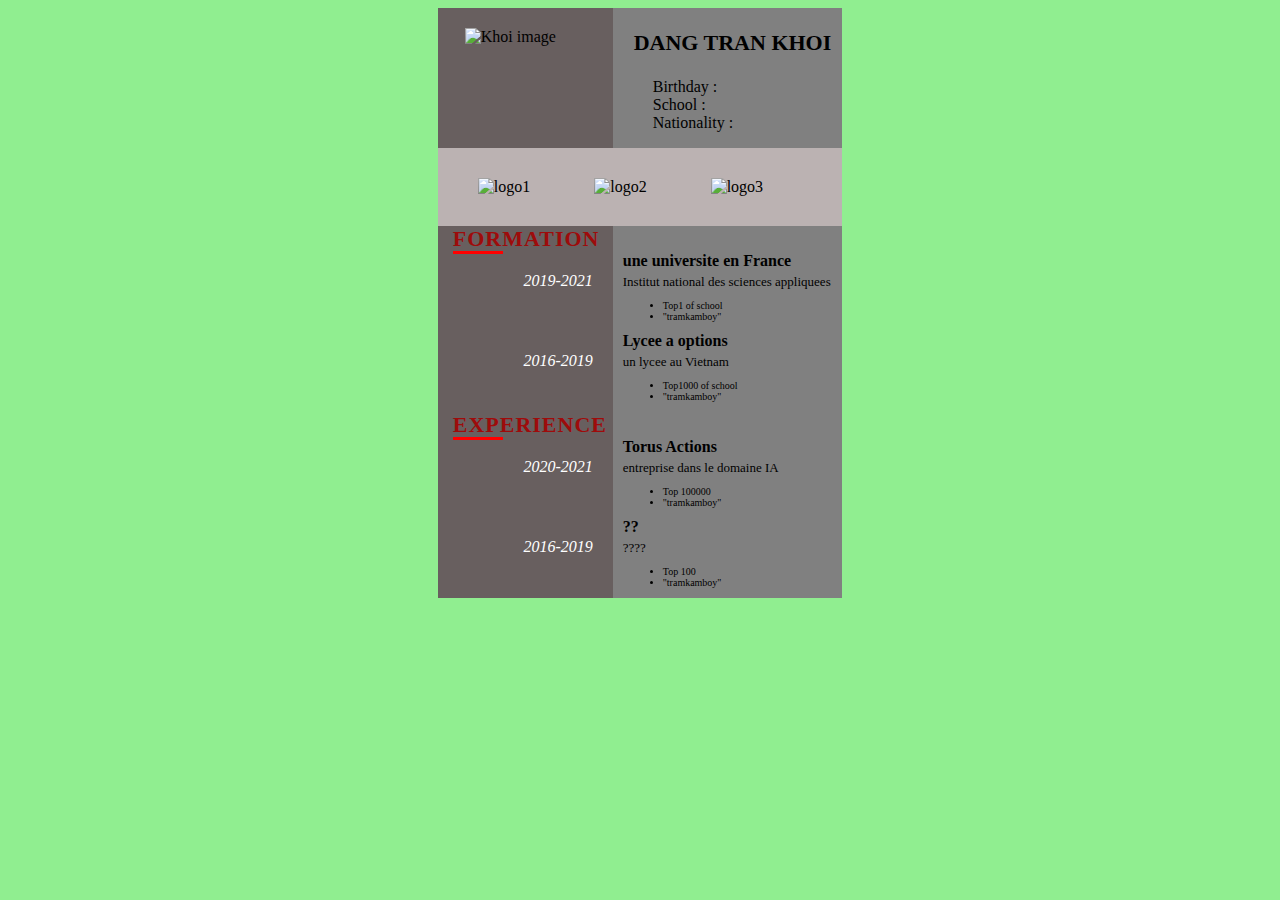
==== index.html @ 650a06a4 "rename file" ====
<!DOCTYPE html>
<html>
<head>
	<meta charset="utf-8">
	<title>CVtest</title>
	<style>
		body{
			background: lightgreen;
		}
		li{
			list-style-type: none;
		}
		.block {
			background-color: white;
			width: 32%;
			margin-left: 34%;
		}
		.header {
  			display: grid;
 			grid-template-columns: 175px auto;
 			background-color: gray;
		}
		#img{
			padding-left: 7px;
			background-color: #685f5f;
		}
		
		#image {
			width:125px;height:125px;margin: 20px;
		}
		.logo_block {
			background-color: #bbb2b2;
		}
		.title {
			font-size: 22px;
			font-weight: 700;
			text-transform: uppercase;
			letter-spacing: 1px;
			color: #9e0b0b;
			position: relative;
			padding-left: 15px;
			background-color:#685f5f; 
		}
		.title:before{
			content: "";
			position: absolute;
			top: 25px;
			width: 50px;
			height: 3px;
			background: red;
		}
		.form_content {
			padding-bottom: 0px;
		}
		.date {
			padding-top: 20px;
			text-align: right;
			padding-right: 20px;
			width: 105px;
			color: white;
			padding-left: 50px;
			background-color:#685f5f; 
		}
		.content {
			width: calc(100%-100px);
			padding-left: 10px;
		}
		.content_school{
			font-weight: 700;
			color:black;
		}
		.content_detail{
			font-weight: 250;
			font-size:13px;
			margin-top: 4px;
		}
		.content_add{
			font-size: 10px;
		}
	</style>
</head>
<body>
	<div class="block header">
		<div id="img">
			<img src="Khoi.png" alt="Khoi image" id="image">
		</div>
		<div id=info>
			<h3 style="text-align: center;font-size: 22px;padding-left: 10px">DANG TRAN KHOI</h3>
			<ul>
				<li>Birthday : </li>
				<li>School :</li>
				<li>Nationality :</li>
			</ul>
		</div>
	</div>
	<div class="block logo_block">
		<img src="logo1.png" alt="logo1" width="18%" style="padding: 30px;padding-left: 40px">
		<img src="logo2.png" alt="logo2"width="18%"style="padding: 30px;">
		<img src="logo3.png" alt="logo3"width="18%"style="padding: 30px;">
	</div>
	<div class="block">
		<div class="formation ">
			<div class="header">
				<div class = title>Formation</div>
			</div>
			<div class=form_content>
				
						<div class="date_block header">
							<div class="date">
								<i>2019-2021</i>
							</div>
							<div class="content">
								<div class="content_school">
									une universite en France
								</div>	
								<div class=content_detail>
									Institut national des sciences appliquees
								</div>
								<div class=content_add>
									<ul>
										<li style="list-style-type:disc;">
											Top1 of school
										</li>
										<li style="list-style-type:disc;">
											"tramkamboy"
										</li>
								</div>
							</div>
						</div>
					
						<div class="date_block header">
							<div class="date">
								<i>2016-2019</i>
							</div>
							<div class="content">
								<div class="content_school">
									Lycee a options 
								</div>	
								<div class=content_detail>
									un lycee au Vietnam
								</div>
								<div class=content_add>
									<ul>
										<li style="list-style-type:disc;">
											Top1000 of school
										</li>
										<li style="list-style-type:disc;">
											"tramkamboy"
										</li>
								</div>
							</div>
						</div>
					
				
			</div>
		</div>
		<div class="exp">
			<div class="header">
				<div class = title>Experience</div>
			</div>
			<div class=form_content>
				
						<div class="date_block header">
							<div class="date">
								<i>2020-2021</i>
							</div>
							<div class="content">
								<div class="content_school">
									Torus Actions
								</div>	
								<div class=content_detail>
									entreprise dans le domaine IA
								</div>
								<div class=content_add>
									<ul>
										<li style="list-style-type:disc;">
											Top 100000
										</li>
										<li style="list-style-type:disc;">
											"tramkamboy"
										</li>
								</div>
							</div>
						</div>
					
						<div class="date_block header">
							<div class="date">
								<i>2016-2019</i>
							</div>
							<div class="content">
								<div class="content_school">
									??
								</div>	
								<div class=content_detail>
									????
								</div>
								<div class=content_add>
									<ul>
										<li style="list-style-type:disc;">
											Top 100
										</li>
										<li style="list-style-type:disc;">
											"tramkamboy"
										</li>
								</div>
							</div>
						</div>
					
			</div>
		</div>		
	</div>
</body>
</html>
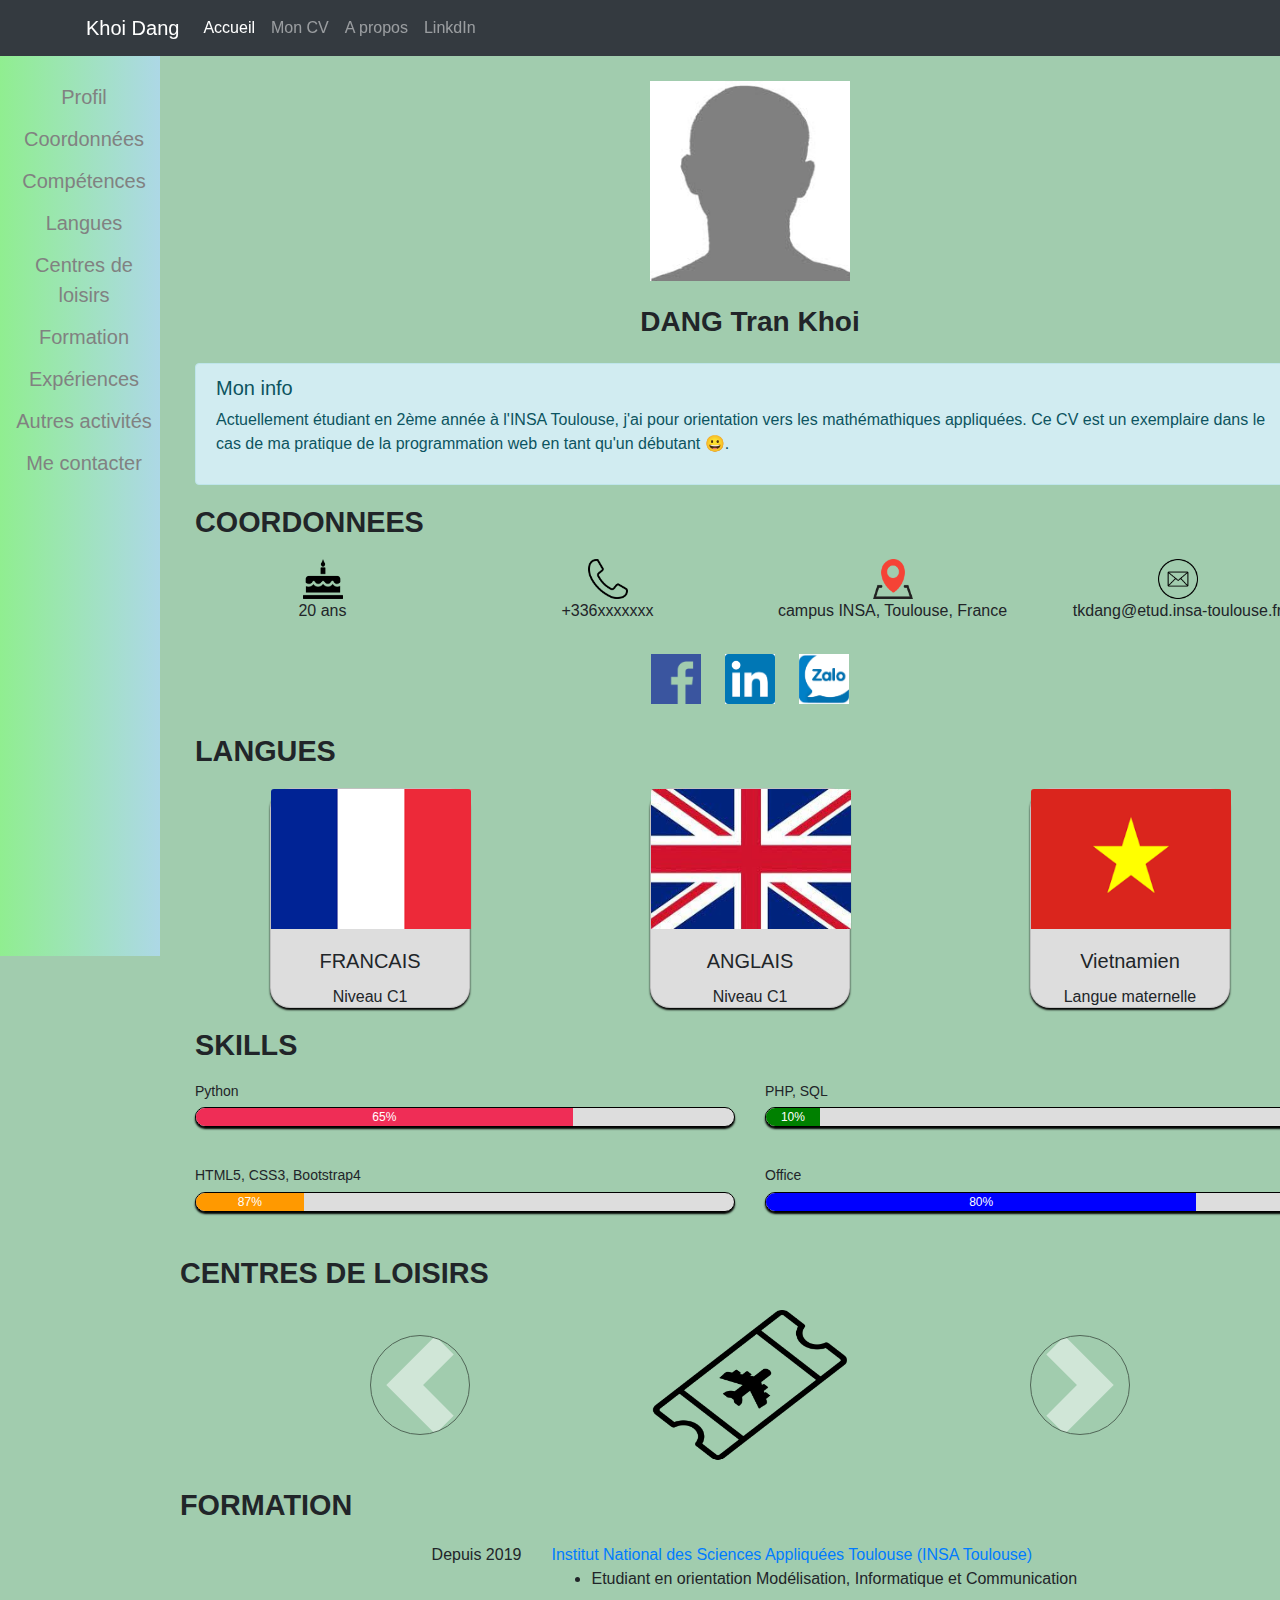
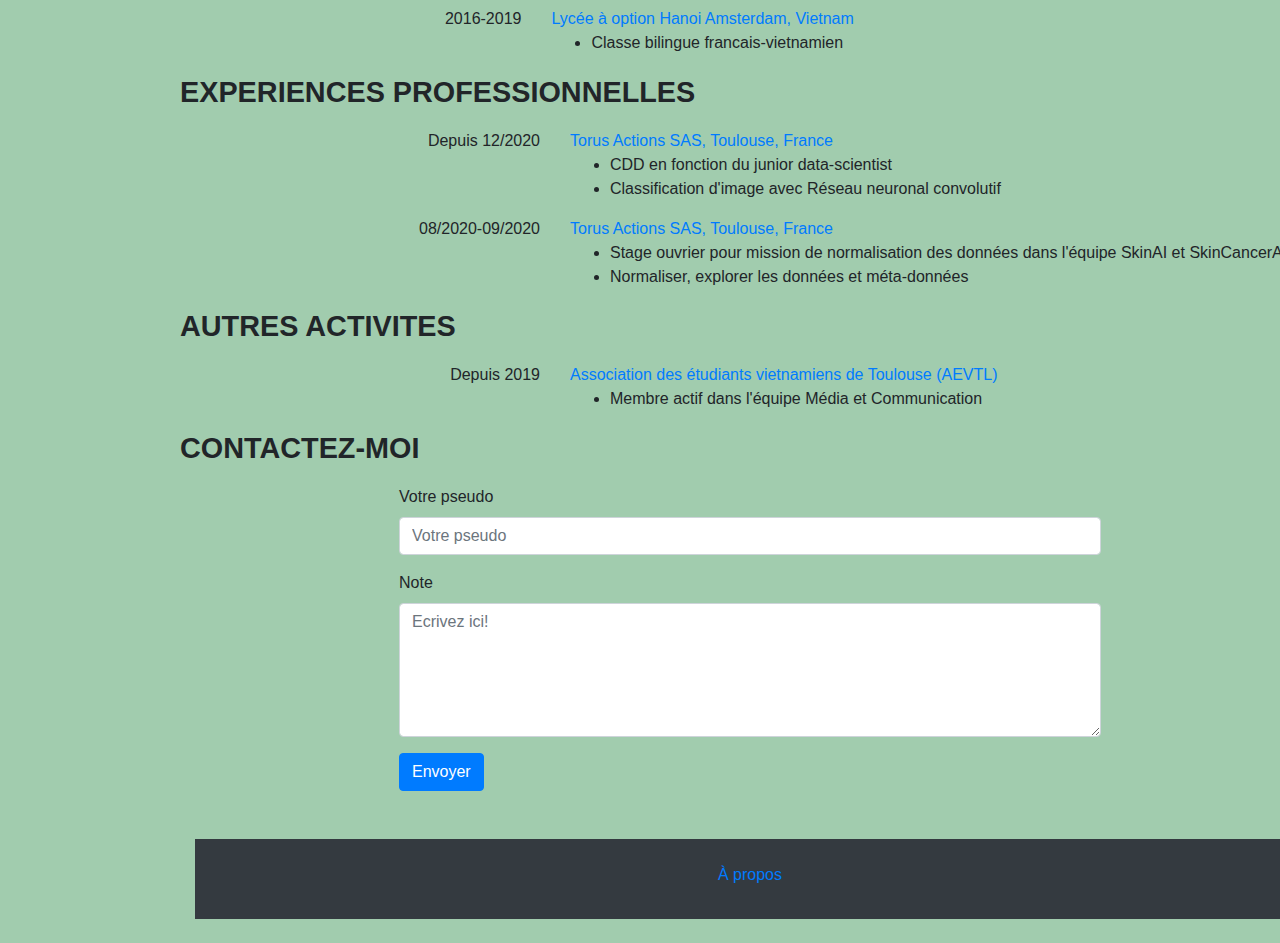
==== commit a045e74a: "first commit" ====
--- a/index.html
+++ b/index.html
@@ -1,213 +1,315 @@
 <!DOCTYPE html>
-<html>
+
+<html lang="en">
+
 <head>
+	<!-- Required meta tags -->
 	<meta charset="utf-8">
-	<title>CVtest</title>
-	<style>
-		body{
-			background: lightgreen;
-		}
-		li{
-			list-style-type: none;
-		}
-		.block {
-			background-color: white;
-			width: 32%;
-			margin-left: 34%;
-		}
-		.header {
-  			display: grid;
- 			grid-template-columns: 175px auto;
- 			background-color: gray;
-		}
-		#img{
-			padding-left: 7px;
-			background-color: #685f5f;
-		}
-		
-		#image {
-			width:125px;height:125px;margin: 20px;
-		}
-		.logo_block {
-			background-color: #bbb2b2;
-		}
-		.title {
-			font-size: 22px;
-			font-weight: 700;
-			text-transform: uppercase;
-			letter-spacing: 1px;
-			color: #9e0b0b;
-			position: relative;
-			padding-left: 15px;
-			background-color:#685f5f; 
-		}
-		.title:before{
-			content: "";
-			position: absolute;
-			top: 25px;
-			width: 50px;
-			height: 3px;
-			background: red;
-		}
-		.form_content {
-			padding-bottom: 0px;
-		}
-		.date {
-			padding-top: 20px;
-			text-align: right;
-			padding-right: 20px;
-			width: 105px;
-			color: white;
-			padding-left: 50px;
-			background-color:#685f5f; 
-		}
-		.content {
-			width: calc(100%-100px);
-			padding-left: 10px;
-		}
-		.content_school{
-			font-weight: 700;
-			color:black;
-		}
-		.content_detail{
-			font-weight: 250;
-			font-size:13px;
-			margin-top: 4px;
-		}
-		.content_add{
-			font-size: 10px;
-		}
-	</style>
+	<meta name="viewport" content="width=device-width, initial-scale=1, shrink-to-fit=no">
+
+	<link
+	rel="stylesheet"
+	href="https://stackpath.bootstrapcdn.com/bootstrap/4.4.1/css/bootstrap.min.css"
+	integrity="sha384-Vkoo8x4CGsO3+Hhxv8T/Q5PaXtkKtu6ug5TOeNV6gBiFeWPGFN9MuhOf23Q9Ifjh"
+	crossorigin="anonymous"
+	>
+	<link rel="stylesheet" type="text/css" href="css/web.css">
+	<title>Accueil - TKDang</title>
 </head>
 <body>
-	<div class="block header">
-		<div id="img">
-			<img src="Khoi.png" alt="Khoi image" id="image">
-		</div>
-		<div id=info>
-			<h3 style="text-align: center;font-size: 22px;padding-left: 10px">DANG TRAN KHOI</h3>
-			<ul>
-				<li>Birthday : </li>
-				<li>School :</li>
-				<li>Nationality :</li>
-			</ul>
+	<div class="bg-dark sticky-top">
+		<div class="container  ">
+			<div class="row sticky-top">
+				<nav class="col navbar navbar-expand-lg navbar-dark ">
+					<a class="navbar-brand" href="index.html">
+						Khoi Dang
+					</a>
+					<button class="navbar-toggler" type="button" data-toggle="collapse" data-target="#navbarContent" aria-controls="navbarSupportedContent" aria-expanded="false" aria-label="Toggle navigation">
+						<span class="navbar-toggler-icon"></span>
+					</button>
+					<div id="navbarContent" class="collapse navbar-collapse">
+						<ul class="navbar-nav">
+							<li class="nav-item active">
+								<a class="nav-link" href="index.html">Accueil</a>
+							</li>
+							<li class="nav-item ">
+								<a class="nav-link" href="mycv.html">Mon CV</a>
+							</li>
+							<li class="nav-item ">
+								<a class="nav-link" href="about.html">A propos</a>
+							</li>
+							<li class="nav-item ">
+								<a class="nav-link" href="https://www.linkedin.com/in/tran-khoi-dang-6482311ba/">LinkdIn</a>
+							</li>
+						</ul>
+					</div>
+				</nav>
+			</div>
 		</div>
 	</div>
-	<div class="block logo_block">
-		<img src="logo1.png" alt="logo1" width="18%" style="padding: 30px;padding-left: 40px">
-		<img src="logo2.png" alt="logo2"width="18%"style="padding: 30px;">
-		<img src="logo3.png" alt="logo3"width="18%"style="padding: 30px;">
+	<div class="sidenav ">
+		<a href="#profil">Profil</a>
+		<a href="#coordonees">Coordonnées</a>
+		<a href="#skills">Compétences</a>
+		<a href="#langue">Langues</a>
+		<a href="#hobbies">Centres de loisirs</a>
+		<a href="#formation">Formation</a>
+		<a href="#experience">Expériences</a>
+		<a href="#activity">Autres activités</a>
+		<a href="#feedback">Me contacter</a>
 	</div>
-	<div class="block">
-		<div class="formation ">
-			<div class="header">
-				<div class = title>Formation</div>
-			</div>
-			<div class=form_content>
-				
-						<div class="date_block header">
-							<div class="date">
-								<i>2019-2021</i>
+	<div class="main container">
+		<div class = row id= profil>
+			<div class = "profile" id = "profil"><!--image and name-->
+				<img src="images/image.jpg" alt="My Image">
+			</div> 
+		</div>
+		
+		<div class="col-12 text-center name">
+			DANG Tran Khoi 
+		</div>
+		<div class="alert alert-info" role="alert">
+			<h5 class="alert-heading">Mon info</h5>
+			<p> Actuellement étudiant en 2ème année à l'INSA Toulouse, j'ai pour orientation vers les mathémathiques appliquées. Ce CV est un exemplaire dans le cas de ma pratique de la programmation web en tant qu'un débutant &#128512. 
+			</p>
+		</div>
+
+		<div class =row id = "coordonees"><!-- personal informations-->
+			<div class = "title col-12">
+			COORDONNEES </div>
+			<div class = "col-12 col-lg-3 contact ">
+				<img src="images/birthday.png" alt="Naissance">
+				<p>20 ans</p>
+			</div>
+			<div class = "col-12 col-lg-3 contact ">
+				<img src="images/phone-line.png" alt="Telephone" >
+				<p>+336xxxxxxx</p>
+			</div>
+			<div class = "col-12 col-lg-3 contact ">
+				<img src="images/location.png" alt="address" >
+				<p>campus INSA, Toulouse, France</p>
+			</div>
+			<div class = "col-12 col-lg-3 contact ">
+				<img src="images/email-round-line.png" alt="mail" >
+				<p>tkdang@etud.insa-toulouse.fr</p>
+			</div>
+			<div class ="social center">
+				<img src="images/facebook.png" alt="Facebook" style="margin:10px;">
+				<a href="https://www.linkedin.com/in/tran-khoi-dang-6482311ba/"> <img src="images/linkdin.png"alt="Linkdin" style="margin:10px;"></a>
+				<img src="images/zalo.png" alt="Zalo" style="margin:10px;">
+			</div>
+
+		</div>
+		<div class="row my-3" id ="langue">
+			<div class = "title col-12">LANGUES</div>
+			<div class="col-12 col-lg-4">
+				<div class="card mb-4 mb-lg-0 language">
+					<img src="images/francais.png" alt="francais"  class="card-img-top">
+					<div class="card-body">
+						<h5 class="card-title">FRANCAIS</h5>
+						<p class="card-text">Niveau C1</p>				
+					</div>
+				</div>
+			</div>
+			<div class="col-12 col-lg-4">
+				<div class="card mb-4 mb-lg-0 language">
+					<img src="images/anglais.jpg" alt="anglais"  class="card-img-top">
+					<div class="card-body">
+						<h5 class="card-title">ANGLAIS</h5>
+						<p class="card-text">Niveau C1</p>
+					</div>
+				</div>
+			</div>
+			<div class="col-12 col-lg-4">
+				<div class="card mb-4 mb-lg-0 language">
+					<img src="images/vietnamien.png" alt="vietnamien" class="card-img-top">
+					<div class="card-body">
+						<h5 class="card-title">Vietnamien</h5>
+						<p class="card-text">Langue maternelle</p>
+					</div>
+				</div>
+			</div>
+		</div>
+
+		<div class="row" id = skills>
+			<div class = "title col-12"> SKILLS </div>
+			<div class="col-md-6">
+				<h3 class="progress-title">Python</h3>
+				<div class="progress">
+					<div class="progress-bar" style="width:70%; background:#ef2d56;">
+						<div class="progress-value">65%</div>
+					</div>
+				</div>
+
+				<h3 class="progress-title">HTML5, CSS3, Bootstrap4</h3>
+				<div class="progress">
+					<div class="progress-bar" style="width:20%; background:#ff9900;">
+						<div class="progress-value">87%</div>
+					</div>
+				</div>
+			</div>
+			<div class="col-md-6">
+				<h3 class="progress-title">PHP, SQL</h3>
+				<div class="progress">
+					<div class="progress-bar" style="width:10%; background:green;">
+						<div class="progress-value">10%</div>
+					</div>
+				</div>
+
+				<h3 class="progress-title">Office</h3>
+				<div class="progress">
+					<div class="progress-bar" style="width:80%; background:blue;">
+						<div class="progress-value">80%</div>
+					</div>
+				</div>
+			</div>
+		</div>
+		<div class="row  mb-4" id = hobbies>
+			<div class = title>CENTRES DE LOISIRS</div>
+			<div class="col-12">
+				<div id="carouselControls" class="carousel slide" data-ride="carousel" >
+					<div class="carousel-inner">
+						<div class="carousel-item active ">
+							<img src="images/flight-ticket.png" alt="Voyage" class="d-block w-25" >
+						</div>
+						<div class="carousel-item ">
+							<img src="images/guitar (2).png" alt="Guitare"class="d-block w-25" >
+						</div>
+						<div class="carousel-item ">
+							<img src="images/gaming-gamepad.png" alt="jeux videos" class="d-block w-25">
+						</div>
+						<div class="carousel-item ">
+							<img src="images/read-book.png" alt="comics" class="d-block w-25">
+						</div>
+						<div class="carousel-item ">
+							<img src="images/shuttlecock-badminton.png" alt="badminton" class="d-block w-25">
+						</div>
+						<div class="carousel-item ">
+							<img src="images/dinner.png" alt="gastronomie" class="d-block w-25">
+						</div>
+
+						<a class="carousel-control-prev" href="#carouselControls" role="button" data-slide="prev">
+							<span class="carousel-control-prev-icon" aria-hidden="true"></span>
+							<span class="sr-only">Précédent</span>
+						</a>
+						<a class="carousel-control-next" href="#carouselControls" role="button" data-slide="next">
+							<span class="carousel-control-next-icon" aria-hidden="true"></span>
+							<span class="sr-only">Suivant</span>
+						</a>
+					</div>
+				</div>
+			</div>
+		</div>
+		<div class = row>
+			<div >
+				<div class = title id = formation>
+				FORMATION </div>
+				<div class =row>
+					<div class = "col-4 text-right">Depuis 2019</div>
+					<div class = col-8>
+						<a href ="https://www.insa-toulouse.fr/en/index.html" target="_blank" > Institut National des Sciences Appliquées Toulouse (INSA Toulouse) </a>
+						<ul><li>Etudiant en orientation Modélisation, Informatique et Communication</li></ul>
+					</div>
+					<div class = "col-4 text-right">
+						2016-2019
+					</div>
+					<div class = col-8>
+						<a href ="http://hn-ams.edu.vn/" target="_blank" >Lycée à option Hanoi Amsterdam, Vietnam</a>
+						<ul><li>Classe bilingue francais-vietnamien</li></ul>
+					</div>
+
+				</div>
+			</div>
+			<div id = experience>
+				<div class = title>
+				EXPERIENCES PROFESSIONNELLES </div>
+				<div class =row>
+					<div class = "col-4 text-right">Depuis 12/2020</div>
+					<div class = col-8>
+						<a href ="https://torus-actions.fr/" target="_blank" title="Une entreprise d'intelligence artificielle, visite leur site web ici">Torus Actions SAS, Toulouse, France</a>
+						<ul>
+							<li>
+								CDD en fonction du junior data-scientist
+							</li>
+							<li>
+								Classification d'image avec Réseau neuronal convolutif
+							</li>
+						</ul>
+					</div>
+					<div class = "col-4 text-right">
+						08/2020-09/2020
+					</div>
+					<div class = col-8>
+						<a href ="https://torus-actions.fr/" target="_blank" title="Une entreprise d'intelligence artificielle, visite its website here">Torus Actions SAS, Toulouse, France</a>
+						<ul>
+							<li>
+								Stage ouvrier pour mission de normalisation des données dans l'équipe SkinAI et SkinCancerAI
+							</li>
+							<li>
+								Normaliser, explorer les données et méta-données
+							</li>
+						</ul>
+					</div>
+				</div>
+
+				<div id = activity>
+					<div class = title>
+					AUTRES ACTIVITES </div>
+					<div class =row>
+						<div class = "col-4 text-right ">Depuis 2019</div>
+						<div class = col-8>
+							<a href ="#" target="_blank" >Association des étudiants vietnamiens de Toulouse (AEVTL)</a>
+							<ul><li>Membre actif dans l'équipe Média et Communication</li></ul>
+						</div>
+					</div>
+				</div>
+				<div class="row" id= feedback>
+					<div class="col-12 title">
+						Contactez-moi
+					</div>
+					<div class = "col-12" style ="padding-right: 20%; padding-left: 20%;">
+						<form>
+							<div class="form-group">
+								<label for="text">Votre pseudo</label>
+								<input type="text" class="form-control" placeholder ="Votre pseudo" id="pseudo">
 							</div>
-							<div class="content">
-								<div class="content_school">
-									une universite en France
-								</div>	
-								<div class=content_detail>
-									Institut national des sciences appliquees
-								</div>
-								<div class=content_add>
-									<ul>
-										<li style="list-style-type:disc;">
-											Top1 of school
-										</li>
-										<li style="list-style-type:disc;">
-											"tramkamboy"
-										</li>
-								</div>
+							<div class="form-group">
+								<label for="note">Note</label>
+								<textarea id="note" rows="5" class="form-control" placeholder="Ecrivez ici!" required></textarea>
 							</div>
-						</div>
-					
-						<div class="date_block header">
-							<div class="date">
-								<i>2016-2019</i>
-							</div>
-							<div class="content">
-								<div class="content_school">
-									Lycee a options 
-								</div>	
-								<div class=content_detail>
-									un lycee au Vietnam
-								</div>
-								<div class=content_add>
-									<ul>
-										<li style="list-style-type:disc;">
-											Top1000 of school
-										</li>
-										<li style="list-style-type:disc;">
-											"tramkamboy"
-										</li>
-								</div>
-							</div>
-						</div>
-					
-				
-			</div>
-		</div>
-		<div class="exp">
-			<div class="header">
-				<div class = title>Experience</div>
-			</div>
-			<div class=form_content>
-				
-						<div class="date_block header">
-							<div class="date">
-								<i>2020-2021</i>
-							</div>
-							<div class="content">
-								<div class="content_school">
-									Torus Actions
-								</div>	
-								<div class=content_detail>
-									entreprise dans le domaine IA
-								</div>
-								<div class=content_add>
-									<ul>
-										<li style="list-style-type:disc;">
-											Top 100000
-										</li>
-										<li style="list-style-type:disc;">
-											"tramkamboy"
-										</li>
-								</div>
-							</div>
-						</div>
-					
-						<div class="date_block header">
-							<div class="date">
-								<i>2016-2019</i>
-							</div>
-							<div class="content">
-								<div class="content_school">
-									??
-								</div>	
-								<div class=content_detail>
-									????
-								</div>
-								<div class=content_add>
-									<ul>
-										<li style="list-style-type:disc;">
-											Top 100
-										</li>
-										<li style="list-style-type:disc;">
-											"tramkamboy"
-										</li>
-								</div>
-							</div>
-						</div>
-					
-			</div>
-		</div>		
-	</div>
-</body>
-</html>
+							<button type="submit" class="btn btn-primary">Envoyer</button>
+						</form>
+					</div>
+				</div>
+			</div>
+		</div>
+
+		<div class="bg-dark mt-5">
+			<div class="container-fluid">
+				<div class="row pt-4 pb-3">
+					<div class="col ">
+						<ul class="list-inline text-center">
+							<li class="list-inline-item"><a href="#">À propos</a></li>
+
+						</ul>
+					</div>
+				</div>
+			</div>
+		</div>
+
+
+
+		    <!-- Optional JavaScript -->
+
+		    <!-- jQuery first, then Popper.js, then Bootstrap JS -->
+
+		    <script src="https://code.jquery.com/jquery-3.4.1.slim.min.js" integrity="sha384-J6qa4849blE2+poT4WnyKhv5vZF5SrPo0iEjwBvKU7imGFAV0wwj1yYfoRSJoZ+n" crossorigin="anonymous"></script>
+
+		    <script src="https://cdn.jsdelivr.net/npm/popper.js@1.16.0/dist/umd/popper.min.js" integrity="sha384-Q6E9RHvbIyZFJoft+2mJbHaEWldlvI9IOYy5n3zV9zzTtmI3UksdQRVvoxMfooAo" crossorigin="anonymous"></script>
+
+		    <script src="https://stackpath.bootstrapcdn.com/bootstrap/4.4.1/js/bootstrap.min.js" integrity="sha384-wfSDF2E50Y2D1uUdj0O3uMBJnjuUD4Ih7YwaYd1iqfktj0Uod8GCExl3Og8ifwB6" crossorigin="anonymous"></script>
+
+	</body>
+
+	</html>
+
--- a/css/web.css
+++ b/css/web.css
@@ -0,0 +1,152 @@
+
+body {
+	background: rgb(161, 204, 174);
+}
+.sidenav {
+	height: 100%;
+	width: 160px;
+	position: fixed;
+	z-index: 1;
+	top: 56px;
+	left:0px;
+	background :linear-gradient(to right, lightgreen, lightblue);
+	overflow-x: hidden;
+	padding-top: 20px;
+}
+
+.sidenav a {
+	padding: 6px 8px 6px 16px;
+	text-decoration: none;
+	font-size: 20px;
+	color: #818181;
+	display: block;
+	text-align: center;
+}
+
+.sidenav a:hover {
+	color: violet;
+}
+.sidenav-right {
+	height: 100%;
+	width: 160px;
+	position: fixed;
+	z-index: 1;
+	top: 56px;
+	right:0px;
+	background :linear-gradient(to left, lightgreen, lightblue);
+	overflow-x: hidden;
+	padding-top: 20px;
+}
+.main {
+	margin-left: 180px;
+}
+@media screen and (max-width: 960px) {
+	.sidenav, .sidenav-right {
+		display: none !important;
+	}
+	.main{
+		margin-left: auto;
+		margin-right: auto;
+	}
+}
+
+.profile {
+	text-align: center;
+	padding-bottom: 20px;
+	padding-top: 25px;
+	margin-right: auto;
+	margin-left: auto;
+}
+.profile img {
+	width:200px;
+	height: 200px;
+}
+.name {
+	font-size: 	28px;
+	font-weight: 700;
+	margin-bottom: 	20px;
+}
+.title {
+	font-size: 180%;
+	font-weight: 700;
+	text-align: left;
+	text-transform: uppercase;
+	margin-bottom: 15px;
+}
+/*contacts section */
+.contact {
+	text-align: center;
+}
+.contact img {
+	width: 40px;
+	height: 40px;
+	display: block;
+	margin-right: auto;
+	margin-left: auto;
+}
+.social {
+	text-align: center;
+	padding-top: 5px;
+	margin: auto;
+}
+.social img {
+	width : 50px;
+	height:50px;
+}
+
+/*skills section */
+
+.progress-title{
+	font-size: 14px;
+}
+.progress{
+	height: 20px;
+	background: #ddd;
+	border-radius: 20px;
+	border: 1px solid black;
+	box-shadow: 0 2px 2px black;
+	margin-bottom: 40px;
+}
+
+/*language section */
+.language {
+	margin-top: 12px; 
+	text-align: center;
+}
+.card {
+	width: 200px;
+	height: 220px;
+	margin: auto;
+	background-color: #ddd;
+	border-radius: 	20px;
+	box-shadow: 0 2px 2px black;
+}
+.card-img-top {
+	width: 200px;
+	height: 140px;
+	display: block;
+
+}
+
+/*hobby section */
+
+.carousel-inner {
+	margin:auto;
+	width: 70%;
+}
+.carousel-inner img {
+	display: block;
+	margin: auto;
+	width: 100px;
+	height: 150px;
+}
+.carousel-control-prev-icon,
+.carousel-control-next-icon {
+  height: 100px;
+  width: 100px;
+  outline: black;
+  background-size: 100%, 100%;
+  border-radius: 50%;
+  border: 1px solid black;
+}
+
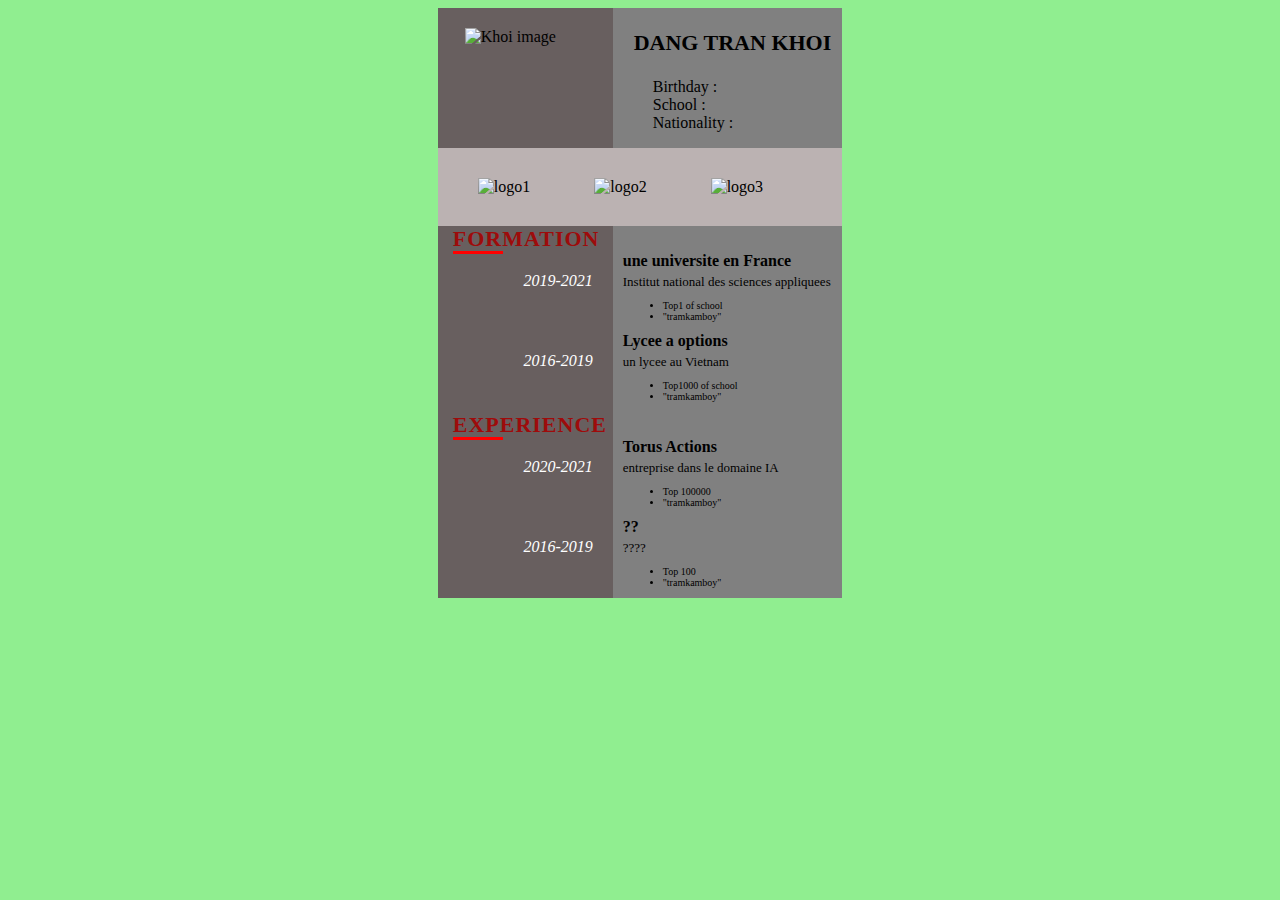
==== commit a402c9f1: "first commit" ====
--- a/index.html
+++ b/index.html
@@ -1,315 +1,213 @@
 <!DOCTYPE html>
-
-<html lang="en">
-
+<html>
 <head>
-	<!-- Required meta tags -->
 	<meta charset="utf-8">
-	<meta name="viewport" content="width=device-width, initial-scale=1, shrink-to-fit=no">
-
-	<link
-	rel="stylesheet"
-	href="https://stackpath.bootstrapcdn.com/bootstrap/4.4.1/css/bootstrap.min.css"
-	integrity="sha384-Vkoo8x4CGsO3+Hhxv8T/Q5PaXtkKtu6ug5TOeNV6gBiFeWPGFN9MuhOf23Q9Ifjh"
-	crossorigin="anonymous"
-	>
-	<link rel="stylesheet" type="text/css" href="css/web.css">
-	<title>Accueil - TKDang</title>
+	<title>CVtest</title>
+	<style>
+		body{
+			background: lightgreen;
+		}
+		li{
+			list-style-type: none;
+		}
+		.block {
+			background-color: white;
+			width: 32%;
+			margin-left: 34%;
+		}
+		.header {
+  			display: grid;
+ 			grid-template-columns: 175px auto;
+ 			background-color: gray;
+		}
+		#img{
+			padding-left: 7px;
+			background-color: #685f5f;
+		}
+		
+		#image {
+			width:125px;height:125px;margin: 20px;
+		}
+		.logo_block {
+			background-color: #bbb2b2;
+		}
+		.title {
+			font-size: 22px;
+			font-weight: 700;
+			text-transform: uppercase;
+			letter-spacing: 1px;
+			color: #9e0b0b;
+			position: relative;
+			padding-left: 15px;
+			background-color:#685f5f; 
+		}
+		.title:before{
+			content: "";
+			position: absolute;
+			top: 25px;
+			width: 50px;
+			height: 3px;
+			background: red;
+		}
+		.form_content {
+			padding-bottom: 0px;
+		}
+		.date {
+			padding-top: 20px;
+			text-align: right;
+			padding-right: 20px;
+			width: 105px;
+			color: white;
+			padding-left: 50px;
+			background-color:#685f5f; 
+		}
+		.content {
+			width: calc(100%-100px);
+			padding-left: 10px;
+		}
+		.content_school{
+			font-weight: 700;
+			color:black;
+		}
+		.content_detail{
+			font-weight: 250;
+			font-size:13px;
+			margin-top: 4px;
+		}
+		.content_add{
+			font-size: 10px;
+		}
+	</style>
 </head>
 <body>
-	<div class="bg-dark sticky-top">
-		<div class="container  ">
-			<div class="row sticky-top">
-				<nav class="col navbar navbar-expand-lg navbar-dark ">
-					<a class="navbar-brand" href="index.html">
-						Khoi Dang
-					</a>
-					<button class="navbar-toggler" type="button" data-toggle="collapse" data-target="#navbarContent" aria-controls="navbarSupportedContent" aria-expanded="false" aria-label="Toggle navigation">
-						<span class="navbar-toggler-icon"></span>
-					</button>
-					<div id="navbarContent" class="collapse navbar-collapse">
-						<ul class="navbar-nav">
-							<li class="nav-item active">
-								<a class="nav-link" href="index.html">Accueil</a>
-							</li>
-							<li class="nav-item ">
-								<a class="nav-link" href="mycv.html">Mon CV</a>
-							</li>
-							<li class="nav-item ">
-								<a class="nav-link" href="about.html">A propos</a>
-							</li>
-							<li class="nav-item ">
-								<a class="nav-link" href="https://www.linkedin.com/in/tran-khoi-dang-6482311ba/">LinkdIn</a>
-							</li>
-						</ul>
-					</div>
-				</nav>
-			</div>
+	<div class="block header">
+		<div id="img">
+			<img src="Khoi.png" alt="Khoi image" id="image">
+		</div>
+		<div id=info>
+			<h3 style="text-align: center;font-size: 22px;padding-left: 10px">DANG TRAN KHOI</h3>
+			<ul>
+				<li>Birthday : </li>
+				<li>School :</li>
+				<li>Nationality :</li>
+			</ul>
 		</div>
 	</div>
-	<div class="sidenav ">
-		<a href="#profil">Profil</a>
-		<a href="#coordonees">Coordonnées</a>
-		<a href="#skills">Compétences</a>
-		<a href="#langue">Langues</a>
-		<a href="#hobbies">Centres de loisirs</a>
-		<a href="#formation">Formation</a>
-		<a href="#experience">Expériences</a>
-		<a href="#activity">Autres activités</a>
-		<a href="#feedback">Me contacter</a>
+	<div class="block logo_block">
+		<img src="logo1.png" alt="logo1" width="18%" style="padding: 30px;padding-left: 40px">
+		<img src="logo2.png" alt="logo2"width="18%"style="padding: 30px;">
+		<img src="logo3.png" alt="logo3"width="18%"style="padding: 30px;">
 	</div>
-	<div class="main container">
-		<div class = row id= profil>
-			<div class = "profile" id = "profil"><!--image and name-->
-				<img src="images/image.jpg" alt="My Image">
-			</div> 
+	<div class="block">
+		<div class="formation ">
+			<div class="header">
+				<div class = title>Formation</div>
+			</div>
+			<div class=form_content>
+				
+						<div class="date_block header">
+							<div class="date">
+								<i>2019-2021</i>
+							</div>
+							<div class="content">
+								<div class="content_school">
+									une universite en France
+								</div>	
+								<div class=content_detail>
+									Institut national des sciences appliquees
+								</div>
+								<div class=content_add>
+									<ul>
+										<li style="list-style-type:disc;">
+											Top1 of school
+										</li>
+										<li style="list-style-type:disc;">
+											"tramkamboy"
+										</li>
+								</div>
+							</div>
+						</div>
+					
+						<div class="date_block header">
+							<div class="date">
+								<i>2016-2019</i>
+							</div>
+							<div class="content">
+								<div class="content_school">
+									Lycee a options 
+								</div>	
+								<div class=content_detail>
+									un lycee au Vietnam
+								</div>
+								<div class=content_add>
+									<ul>
+										<li style="list-style-type:disc;">
+											Top1000 of school
+										</li>
+										<li style="list-style-type:disc;">
+											"tramkamboy"
+										</li>
+								</div>
+							</div>
+						</div>
+					
+				
+			</div>
 		</div>
-		
-		<div class="col-12 text-center name">
-			DANG Tran Khoi 
-		</div>
-		<div class="alert alert-info" role="alert">
-			<h5 class="alert-heading">Mon info</h5>
-			<p> Actuellement étudiant en 2ème année à l'INSA Toulouse, j'ai pour orientation vers les mathémathiques appliquées. Ce CV est un exemplaire dans le cas de ma pratique de la programmation web en tant qu'un débutant &#128512. 
-			</p>
-		</div>
-
-		<div class =row id = "coordonees"><!-- personal informations-->
-			<div class = "title col-12">
-			COORDONNEES </div>
-			<div class = "col-12 col-lg-3 contact ">
-				<img src="images/birthday.png" alt="Naissance">
-				<p>20 ans</p>
-			</div>
-			<div class = "col-12 col-lg-3 contact ">
-				<img src="images/phone-line.png" alt="Telephone" >
-				<p>+336xxxxxxx</p>
-			</div>
-			<div class = "col-12 col-lg-3 contact ">
-				<img src="images/location.png" alt="address" >
-				<p>campus INSA, Toulouse, France</p>
-			</div>
-			<div class = "col-12 col-lg-3 contact ">
-				<img src="images/email-round-line.png" alt="mail" >
-				<p>tkdang@etud.insa-toulouse.fr</p>
-			</div>
-			<div class ="social center">
-				<img src="images/facebook.png" alt="Facebook" style="margin:10px;">
-				<a href="https://www.linkedin.com/in/tran-khoi-dang-6482311ba/"> <img src="images/linkdin.png"alt="Linkdin" style="margin:10px;"></a>
-				<img src="images/zalo.png" alt="Zalo" style="margin:10px;">
-			</div>
-
-		</div>
-		<div class="row my-3" id ="langue">
-			<div class = "title col-12">LANGUES</div>
-			<div class="col-12 col-lg-4">
-				<div class="card mb-4 mb-lg-0 language">
-					<img src="images/francais.png" alt="francais"  class="card-img-top">
-					<div class="card-body">
-						<h5 class="card-title">FRANCAIS</h5>
-						<p class="card-text">Niveau C1</p>				
-					</div>
-				</div>
-			</div>
-			<div class="col-12 col-lg-4">
-				<div class="card mb-4 mb-lg-0 language">
-					<img src="images/anglais.jpg" alt="anglais"  class="card-img-top">
-					<div class="card-body">
-						<h5 class="card-title">ANGLAIS</h5>
-						<p class="card-text">Niveau C1</p>
-					</div>
-				</div>
-			</div>
-			<div class="col-12 col-lg-4">
-				<div class="card mb-4 mb-lg-0 language">
-					<img src="images/vietnamien.png" alt="vietnamien" class="card-img-top">
-					<div class="card-body">
-						<h5 class="card-title">Vietnamien</h5>
-						<p class="card-text">Langue maternelle</p>
-					</div>
-				</div>
-			</div>
-		</div>
-
-		<div class="row" id = skills>
-			<div class = "title col-12"> SKILLS </div>
-			<div class="col-md-6">
-				<h3 class="progress-title">Python</h3>
-				<div class="progress">
-					<div class="progress-bar" style="width:70%; background:#ef2d56;">
-						<div class="progress-value">65%</div>
-					</div>
-				</div>
-
-				<h3 class="progress-title">HTML5, CSS3, Bootstrap4</h3>
-				<div class="progress">
-					<div class="progress-bar" style="width:20%; background:#ff9900;">
-						<div class="progress-value">87%</div>
-					</div>
-				</div>
-			</div>
-			<div class="col-md-6">
-				<h3 class="progress-title">PHP, SQL</h3>
-				<div class="progress">
-					<div class="progress-bar" style="width:10%; background:green;">
-						<div class="progress-value">10%</div>
-					</div>
-				</div>
-
-				<h3 class="progress-title">Office</h3>
-				<div class="progress">
-					<div class="progress-bar" style="width:80%; background:blue;">
-						<div class="progress-value">80%</div>
-					</div>
-				</div>
-			</div>
-		</div>
-		<div class="row  mb-4" id = hobbies>
-			<div class = title>CENTRES DE LOISIRS</div>
-			<div class="col-12">
-				<div id="carouselControls" class="carousel slide" data-ride="carousel" >
-					<div class="carousel-inner">
-						<div class="carousel-item active ">
-							<img src="images/flight-ticket.png" alt="Voyage" class="d-block w-25" >
-						</div>
-						<div class="carousel-item ">
-							<img src="images/guitar (2).png" alt="Guitare"class="d-block w-25" >
-						</div>
-						<div class="carousel-item ">
-							<img src="images/gaming-gamepad.png" alt="jeux videos" class="d-block w-25">
-						</div>
-						<div class="carousel-item ">
-							<img src="images/read-book.png" alt="comics" class="d-block w-25">
-						</div>
-						<div class="carousel-item ">
-							<img src="images/shuttlecock-badminton.png" alt="badminton" class="d-block w-25">
-						</div>
-						<div class="carousel-item ">
-							<img src="images/dinner.png" alt="gastronomie" class="d-block w-25">
-						</div>
-
-						<a class="carousel-control-prev" href="#carouselControls" role="button" data-slide="prev">
-							<span class="carousel-control-prev-icon" aria-hidden="true"></span>
-							<span class="sr-only">Précédent</span>
-						</a>
-						<a class="carousel-control-next" href="#carouselControls" role="button" data-slide="next">
-							<span class="carousel-control-next-icon" aria-hidden="true"></span>
-							<span class="sr-only">Suivant</span>
-						</a>
-					</div>
-				</div>
-			</div>
-		</div>
-		<div class = row>
-			<div >
-				<div class = title id = formation>
-				FORMATION </div>
-				<div class =row>
-					<div class = "col-4 text-right">Depuis 2019</div>
-					<div class = col-8>
-						<a href ="https://www.insa-toulouse.fr/en/index.html" target="_blank" > Institut National des Sciences Appliquées Toulouse (INSA Toulouse) </a>
-						<ul><li>Etudiant en orientation Modélisation, Informatique et Communication</li></ul>
-					</div>
-					<div class = "col-4 text-right">
-						2016-2019
-					</div>
-					<div class = col-8>
-						<a href ="http://hn-ams.edu.vn/" target="_blank" >Lycée à option Hanoi Amsterdam, Vietnam</a>
-						<ul><li>Classe bilingue francais-vietnamien</li></ul>
-					</div>
-
-				</div>
-			</div>
-			<div id = experience>
-				<div class = title>
-				EXPERIENCES PROFESSIONNELLES </div>
-				<div class =row>
-					<div class = "col-4 text-right">Depuis 12/2020</div>
-					<div class = col-8>
-						<a href ="https://torus-actions.fr/" target="_blank" title="Une entreprise d'intelligence artificielle, visite leur site web ici">Torus Actions SAS, Toulouse, France</a>
-						<ul>
-							<li>
-								CDD en fonction du junior data-scientist
-							</li>
-							<li>
-								Classification d'image avec Réseau neuronal convolutif
-							</li>
-						</ul>
-					</div>
-					<div class = "col-4 text-right">
-						08/2020-09/2020
-					</div>
-					<div class = col-8>
-						<a href ="https://torus-actions.fr/" target="_blank" title="Une entreprise d'intelligence artificielle, visite its website here">Torus Actions SAS, Toulouse, France</a>
-						<ul>
-							<li>
-								Stage ouvrier pour mission de normalisation des données dans l'équipe SkinAI et SkinCancerAI
-							</li>
-							<li>
-								Normaliser, explorer les données et méta-données
-							</li>
-						</ul>
-					</div>
-				</div>
-
-				<div id = activity>
-					<div class = title>
-					AUTRES ACTIVITES </div>
-					<div class =row>
-						<div class = "col-4 text-right ">Depuis 2019</div>
-						<div class = col-8>
-							<a href ="#" target="_blank" >Association des étudiants vietnamiens de Toulouse (AEVTL)</a>
-							<ul><li>Membre actif dans l'équipe Média et Communication</li></ul>
-						</div>
-					</div>
-				</div>
-				<div class="row" id= feedback>
-					<div class="col-12 title">
-						Contactez-moi
-					</div>
-					<div class = "col-12" style ="padding-right: 20%; padding-left: 20%;">
-						<form>
-							<div class="form-group">
-								<label for="text">Votre pseudo</label>
-								<input type="text" class="form-control" placeholder ="Votre pseudo" id="pseudo">
-							</div>
-							<div class="form-group">
-								<label for="note">Note</label>
-								<textarea id="note" rows="5" class="form-control" placeholder="Ecrivez ici!" required></textarea>
-							</div>
-							<button type="submit" class="btn btn-primary">Envoyer</button>
-						</form>
-					</div>
-				</div>
-			</div>
-		</div>
-
-		<div class="bg-dark mt-5">
-			<div class="container-fluid">
-				<div class="row pt-4 pb-3">
-					<div class="col ">
-						<ul class="list-inline text-center">
-							<li class="list-inline-item"><a href="#">À propos</a></li>
-
-						</ul>
-					</div>
-				</div>
-			</div>
-		</div>
-
-
-
-		    <!-- Optional JavaScript -->
-
-		    <!-- jQuery first, then Popper.js, then Bootstrap JS -->
-
-		    <script src="https://code.jquery.com/jquery-3.4.1.slim.min.js" integrity="sha384-J6qa4849blE2+poT4WnyKhv5vZF5SrPo0iEjwBvKU7imGFAV0wwj1yYfoRSJoZ+n" crossorigin="anonymous"></script>
-
-		    <script src="https://cdn.jsdelivr.net/npm/popper.js@1.16.0/dist/umd/popper.min.js" integrity="sha384-Q6E9RHvbIyZFJoft+2mJbHaEWldlvI9IOYy5n3zV9zzTtmI3UksdQRVvoxMfooAo" crossorigin="anonymous"></script>
-
-		    <script src="https://stackpath.bootstrapcdn.com/bootstrap/4.4.1/js/bootstrap.min.js" integrity="sha384-wfSDF2E50Y2D1uUdj0O3uMBJnjuUD4Ih7YwaYd1iqfktj0Uod8GCExl3Og8ifwB6" crossorigin="anonymous"></script>
-
-	</body>
-
-	</html>
-
+		<div class="exp">
+			<div class="header">
+				<div class = title>Experience</div>
+			</div>
+			<div class=form_content>
+				
+						<div class="date_block header">
+							<div class="date">
+								<i>2020-2021</i>
+							</div>
+							<div class="content">
+								<div class="content_school">
+									Torus Actions
+								</div>	
+								<div class=content_detail>
+									entreprise dans le domaine IA
+								</div>
+								<div class=content_add>
+									<ul>
+										<li style="list-style-type:disc;">
+											Top 100000
+										</li>
+										<li style="list-style-type:disc;">
+											"tramkamboy"
+										</li>
+								</div>
+							</div>
+						</div>
+					
+						<div class="date_block header">
+							<div class="date">
+								<i>2016-2019</i>
+							</div>
+							<div class="content">
+								<div class="content_school">
+									??
+								</div>	
+								<div class=content_detail>
+									????
+								</div>
+								<div class=content_add>
+									<ul>
+										<li style="list-style-type:disc;">
+											Top 100
+										</li>
+										<li style="list-style-type:disc;">
+											"tramkamboy"
+										</li>
+								</div>
+							</div>
+						</div>
+					
+			</div>
+		</div>		
+	</div>
+</body>
+</html>
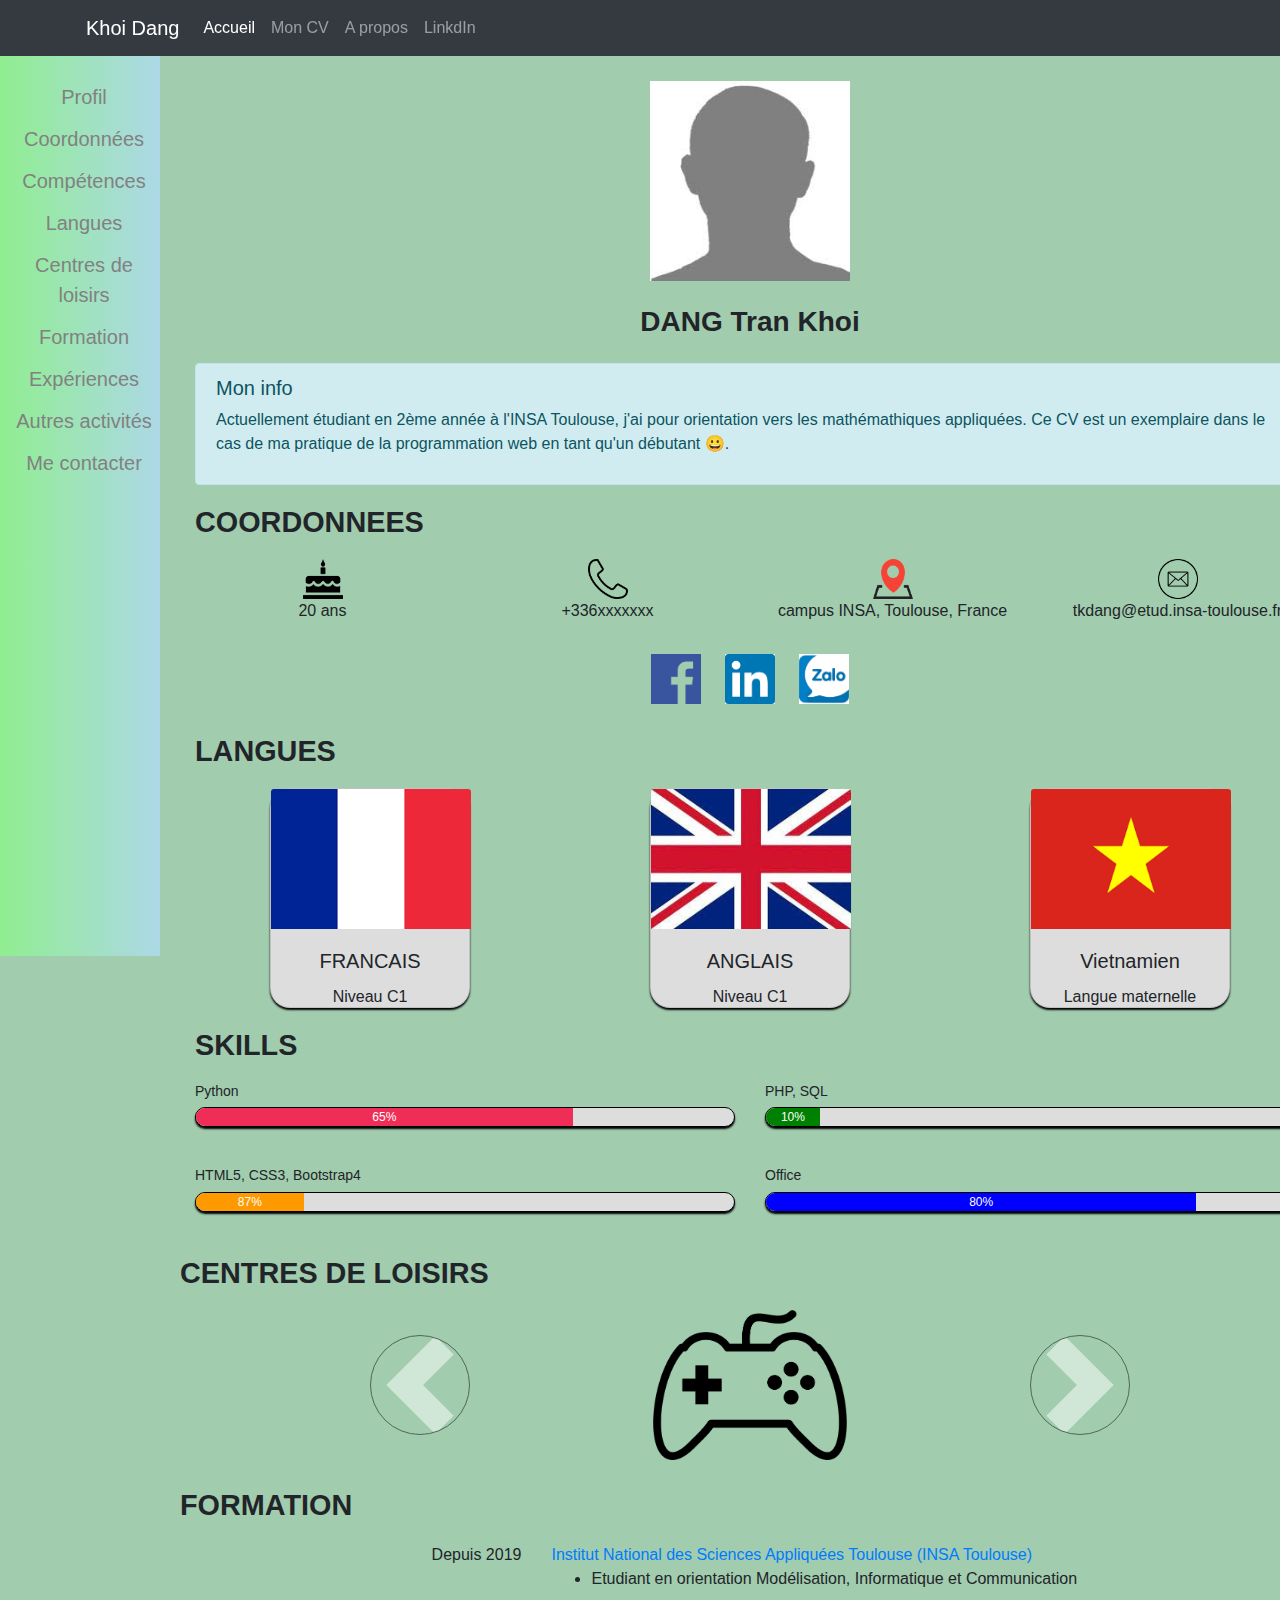
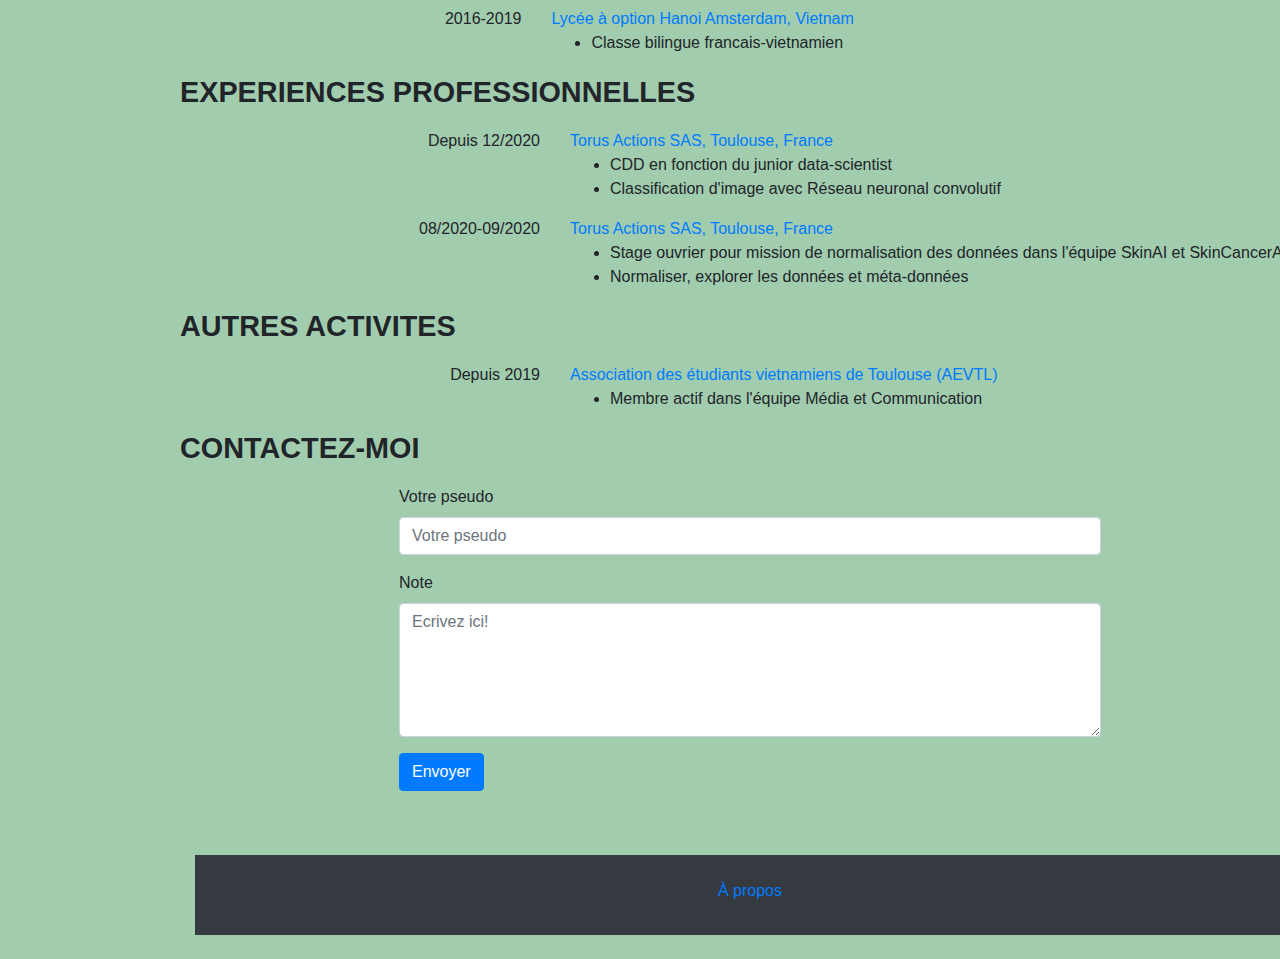
==== commit 21bce77d: "first commit" ====
--- a/index.html
+++ b/index.html
@@ -1,213 +1,307 @@
-<!DOCTYPE html>
-<html>
-<head>
+<html lang="en"><head>
+	<!-- Required meta tags -->
 	<meta charset="utf-8">
-	<title>CVtest</title>
-	<style>
-		body{
-			background: lightgreen;
-		}
-		li{
-			list-style-type: none;
-		}
-		.block {
-			background-color: white;
-			width: 32%;
-			margin-left: 34%;
-		}
-		.header {
-  			display: grid;
- 			grid-template-columns: 175px auto;
- 			background-color: gray;
-		}
-		#img{
-			padding-left: 7px;
-			background-color: #685f5f;
-		}
-		
-		#image {
-			width:125px;height:125px;margin: 20px;
-		}
-		.logo_block {
-			background-color: #bbb2b2;
-		}
-		.title {
-			font-size: 22px;
-			font-weight: 700;
-			text-transform: uppercase;
-			letter-spacing: 1px;
-			color: #9e0b0b;
-			position: relative;
-			padding-left: 15px;
-			background-color:#685f5f; 
-		}
-		.title:before{
-			content: "";
-			position: absolute;
-			top: 25px;
-			width: 50px;
-			height: 3px;
-			background: red;
-		}
-		.form_content {
-			padding-bottom: 0px;
-		}
-		.date {
-			padding-top: 20px;
-			text-align: right;
-			padding-right: 20px;
-			width: 105px;
-			color: white;
-			padding-left: 50px;
-			background-color:#685f5f; 
-		}
-		.content {
-			width: calc(100%-100px);
-			padding-left: 10px;
-		}
-		.content_school{
-			font-weight: 700;
-			color:black;
-		}
-		.content_detail{
-			font-weight: 250;
-			font-size:13px;
-			margin-top: 4px;
-		}
-		.content_add{
-			font-size: 10px;
-		}
-	</style>
+	<meta name="viewport" content="width=device-width, initial-scale=1, shrink-to-fit=no">
+
+	<link rel="stylesheet" href="https://stackpath.bootstrapcdn.com/bootstrap/4.4.1/css/bootstrap.min.css" integrity="sha384-Vkoo8x4CGsO3+Hhxv8T/Q5PaXtkKtu6ug5TOeNV6gBiFeWPGFN9MuhOf23Q9Ifjh" crossorigin="anonymous">
+	<link rel="stylesheet" type="text/css" href="css/web.css">
+	<title>Accueil - TKDang</title>
 </head>
 <body>
-	<div class="block header">
-		<div id="img">
-			<img src="Khoi.png" alt="Khoi image" id="image">
-		</div>
-		<div id=info>
-			<h3 style="text-align: center;font-size: 22px;padding-left: 10px">DANG TRAN KHOI</h3>
-			<ul>
-				<li>Birthday : </li>
-				<li>School :</li>
-				<li>Nationality :</li>
-			</ul>
+	<div class="bg-dark sticky-top">
+		<div class="container  ">
+			<div class="row sticky-top">
+				<nav class="col navbar navbar-expand-lg navbar-dark ">
+					<a class="navbar-brand" href="index.html">
+						Khoi Dang
+					</a>
+					<button class="navbar-toggler" type="button" data-toggle="collapse" data-target="#navbarContent" aria-controls="navbarSupportedContent" aria-expanded="false" aria-label="Toggle navigation">
+						<span class="navbar-toggler-icon"></span>
+					</button>
+					<div id="navbarContent" class="collapse navbar-collapse">
+						<ul class="navbar-nav">
+							<li class="nav-item active">
+								<a class="nav-link" href="index.html">Accueil</a>
+							</li>
+							<li class="nav-item ">
+								<a class="nav-link" href="mycv.html">Mon CV</a>
+							</li>
+							<li class="nav-item ">
+								<a class="nav-link" href="about.html">A propos</a>
+							</li>
+							<li class="nav-item ">
+								<a class="nav-link" href="https://www.linkedin.com/in/tran-khoi-dang-6482311ba/">LinkdIn</a>
+							</li>
+						</ul>
+					</div>
+				</nav>
+			</div>
 		</div>
 	</div>
-	<div class="block logo_block">
-		<img src="logo1.png" alt="logo1" width="18%" style="padding: 30px;padding-left: 40px">
-		<img src="logo2.png" alt="logo2"width="18%"style="padding: 30px;">
-		<img src="logo3.png" alt="logo3"width="18%"style="padding: 30px;">
+	<div class="sidenav ">
+		<a href="#profil">Profil</a>
+		<a href="#coordonees">Coordonnées</a>
+		<a href="#skills">Compétences</a>
+		<a href="#langue">Langues</a>
+		<a href="#hobbies">Centres de loisirs</a>
+		<a href="#formation">Formation</a>
+		<a href="#experience">Expériences</a>
+		<a href="#activity">Autres activités</a>
+		<a href="#feedback">Me contacter</a>
 	</div>
-	<div class="block">
-		<div class="formation ">
-			<div class="header">
-				<div class = title>Formation</div>
-			</div>
-			<div class=form_content>
-				
-						<div class="date_block header">
-							<div class="date">
-								<i>2019-2021</i>
+	<div class="main container">
+		<div class="row" id="profil">
+			<div class="profile" id="profil"><!--image and name-->
+				<img src="images/image.jpg" alt="My Image">
+			</div> 
+		</div>
+		
+		<div class="col-12 text-center name">
+			DANG Tran Khoi 
+		</div>
+		<div class="alert alert-info" role="alert">
+			<h5 class="alert-heading">Mon info</h5>
+			<p> Actuellement étudiant en 2ème année à l'INSA Toulouse, j'ai pour orientation vers les mathémathiques appliquées. Ce CV est un exemplaire dans le cas de ma pratique de la programmation web en tant qu'un débutant 😀. 
+			</p>
+		</div>
+
+		<div class="row" id="coordonees"><!-- personal informations-->
+			<div class="title col-12">
+			COORDONNEES </div>
+			<div class="col-12 col-lg-3 contact ">
+				<img src="images/birthday.png" alt="Naissance">
+				<p>20 ans</p>
+			</div>
+			<div class="col-12 col-lg-3 contact ">
+				<img src="images/phone-line.png" alt="Telephone">
+				<p>+336xxxxxxx</p>
+			</div>
+			<div class="col-12 col-lg-3 contact ">
+				<img src="images/location.png" alt="address">
+				<p>campus INSA, Toulouse, France</p>
+			</div>
+			<div class="col-12 col-lg-3 contact ">
+				<img src="images/email-round-line.png" alt="mail">
+				<p>tkdang@etud.insa-toulouse.fr</p>
+			</div>
+			<div class="social center">
+				<img src="images/facebook.png" alt="Facebook" style="margin:10px;">
+				<a href="https://www.linkedin.com/in/tran-khoi-dang-6482311ba/"> <img src="images/linkdin.png" alt="Linkdin" style="margin:10px;"></a>
+				<img src="images/zalo.png" alt="Zalo" style="margin:10px;">
+			</div>
+
+		</div>
+		<div class="row my-3" id="langue">
+			<div class="title col-12">LANGUES</div>
+			<div class="col-12 col-lg-4">
+				<div class="card mb-4 mb-lg-0 language">
+					<img src="images/francais.png" alt="francais" class="card-img-top">
+					<div class="card-body">
+						<h5 class="card-title">FRANCAIS</h5>
+						<p class="card-text">Niveau C1</p>				
+					</div>
+				</div>
+			</div>
+			<div class="col-12 col-lg-4">
+				<div class="card mb-4 mb-lg-0 language">
+					<img src="images/anglais.jpg" alt="anglais" class="card-img-top">
+					<div class="card-body">
+						<h5 class="card-title">ANGLAIS</h5>
+						<p class="card-text">Niveau C1</p>
+					</div>
+				</div>
+			</div>
+			<div class="col-12 col-lg-4">
+				<div class="card mb-4 mb-lg-0 language">
+					<img src="images/vietnamien.png" alt="vietnamien" class="card-img-top">
+					<div class="card-body">
+						<h5 class="card-title">Vietnamien</h5>
+						<p class="card-text">Langue maternelle</p>
+					</div>
+				</div>
+			</div>
+		</div>
+
+		<div class="row" id="skills">
+			<div class="title col-12"> SKILLS </div>
+			<div class="col-md-6">
+				<h3 class="progress-title">Python</h3>
+				<div class="progress">
+					<div class="progress-bar" style="width:70%; background:#ef2d56;">
+						<div class="progress-value">65%</div>
+					</div>
+				</div>
+
+				<h3 class="progress-title">HTML5, CSS3, Bootstrap4</h3>
+				<div class="progress">
+					<div class="progress-bar" style="width:20%; background:#ff9900;">
+						<div class="progress-value">87%</div>
+					</div>
+				</div>
+			</div>
+			<div class="col-md-6">
+				<h3 class="progress-title">PHP, SQL</h3>
+				<div class="progress">
+					<div class="progress-bar" style="width:10%; background:green;">
+						<div class="progress-value">10%</div>
+					</div>
+				</div>
+
+				<h3 class="progress-title">Office</h3>
+				<div class="progress">
+					<div class="progress-bar" style="width:80%; background:blue;">
+						<div class="progress-value">80%</div>
+					</div>
+				</div>
+			</div>
+		</div>
+		<div class="row  mb-4" id="hobbies">
+			<div class="title">CENTRES DE LOISIRS</div>
+			<div class="col-12">
+				<div id="carouselControls" class="carousel slide" data-ride="carousel">
+					<div class="carousel-inner">
+						<div class="carousel-item">
+							<img src="images/flight-ticket.png" alt="Voyage" class="d-block w-25">
+						</div>
+						<div class="carousel-item active carousel-item-left">
+							<img src="images/guitar (2).png" alt="Guitare" class="d-block w-25">
+						</div>
+						<div class="carousel-item carousel-item-next carousel-item-left">
+							<img src="images/gaming-gamepad.png" alt="jeux videos" class="d-block w-25">
+						</div>
+						<div class="carousel-item">
+							<img src="images/read-book.png" alt="comics" class="d-block w-25">
+						</div>
+						<div class="carousel-item">
+							<img src="images/shuttlecock-badminton.png" alt="badminton" class="d-block w-25">
+						</div>
+						<div class="carousel-item">
+							<img src="images/dinner.png" alt="gastronomie" class="d-block w-25">
+						</div>
+
+						<a class="carousel-control-prev" href="#carouselControls" role="button" data-slide="prev">
+							<span class="carousel-control-prev-icon" aria-hidden="true"></span>
+							<span class="sr-only">Précédent</span>
+						</a>
+						<a class="carousel-control-next" href="#carouselControls" role="button" data-slide="next">
+							<span class="carousel-control-next-icon" aria-hidden="true"></span>
+							<span class="sr-only">Suivant</span>
+						</a>
+					</div>
+				</div>
+			</div>
+		</div>
+		<div class="row">
+			<div>
+				<div class="title" id="formation">
+				FORMATION </div>
+				<div class="row">
+					<div class="col-4 text-right">Depuis 2019</div>
+					<div class="col-8">
+						<a href="https://www.insa-toulouse.fr/en/index.html" target="_blank"> Institut National des Sciences Appliquées Toulouse (INSA Toulouse) </a>
+						<ul><li>Etudiant en orientation Modélisation, Informatique et Communication</li></ul>
+					</div>
+					<div class="col-4 text-right">
+						2016-2019
+					</div>
+					<div class="col-8">
+						<a href="http://hn-ams.edu.vn/" target="_blank">Lycée à option Hanoi Amsterdam, Vietnam</a>
+						<ul><li>Classe bilingue francais-vietnamien</li></ul>
+					</div>
+
+				</div>
+			</div>
+			<div id="experience">
+				<div class="title">
+				EXPERIENCES PROFESSIONNELLES </div>
+				<div class="row">
+					<div class="col-4 text-right">Depuis 12/2020</div>
+					<div class="col-8">
+						<a href="https://torus-actions.fr/" target="_blank" title="Une entreprise d'intelligence artificielle, visite leur site web ici">Torus Actions SAS, Toulouse, France</a>
+						<ul>
+							<li>
+								CDD en fonction du junior data-scientist
+							</li>
+							<li>
+								Classification d'image avec Réseau neuronal convolutif
+							</li>
+						</ul>
+					</div>
+					<div class="col-4 text-right">
+						08/2020-09/2020
+					</div>
+					<div class="col-8">
+						<a href="https://torus-actions.fr/" target="_blank" title="Une entreprise d'intelligence artificielle, visite its website here">Torus Actions SAS, Toulouse, France</a>
+						<ul>
+							<li>
+								Stage ouvrier pour mission de normalisation des données dans l'équipe SkinAI et SkinCancerAI
+							</li>
+							<li>
+								Normaliser, explorer les données et méta-données
+							</li>
+						</ul>
+					</div>
+				</div>
+
+				<div id="activity">
+					<div class="title">
+					AUTRES ACTIVITES </div>
+					<div class="row">
+						<div class="col-4 text-right ">Depuis 2019</div>
+						<div class="col-8">
+							<a href="#" target="_blank">Association des étudiants vietnamiens de Toulouse (AEVTL)</a>
+							<ul><li>Membre actif dans l'équipe Média et Communication</li></ul>
+						</div>
+					</div>
+				</div>
+				<div class="row" id="feedback">
+					<div class="col-12 title">
+						Contactez-moi
+					</div>
+					<div class="col-12" style="padding-right: 20%; padding-left: 20%;">
+						<form>
+							<div class="form-group">
+								<label for="text">Votre pseudo</label>
+								<input type="text" class="form-control" placeholder="Votre pseudo" id="pseudo">
 							</div>
-							<div class="content">
-								<div class="content_school">
-									une universite en France
-								</div>	
-								<div class=content_detail>
-									Institut national des sciences appliquees
-								</div>
-								<div class=content_add>
-									<ul>
-										<li style="list-style-type:disc;">
-											Top1 of school
-										</li>
-										<li style="list-style-type:disc;">
-											"tramkamboy"
-										</li>
-								</div>
+							<div class="form-group">
+								<label for="note">Note</label>
+								<textarea id="note" rows="5" class="form-control" placeholder="Ecrivez ici!" required=""></textarea>
 							</div>
-						</div>
-					
-						<div class="date_block header">
-							<div class="date">
-								<i>2016-2019</i>
-							</div>
-							<div class="content">
-								<div class="content_school">
-									Lycee a options 
-								</div>	
-								<div class=content_detail>
-									un lycee au Vietnam
-								</div>
-								<div class=content_add>
-									<ul>
-										<li style="list-style-type:disc;">
-											Top1000 of school
-										</li>
-										<li style="list-style-type:disc;">
-											"tramkamboy"
-										</li>
-								</div>
-							</div>
-						</div>
-					
-				
-			</div>
-		</div>
-		<div class="exp">
-			<div class="header">
-				<div class = title>Experience</div>
-			</div>
-			<div class=form_content>
-				
-						<div class="date_block header">
-							<div class="date">
-								<i>2020-2021</i>
-							</div>
-							<div class="content">
-								<div class="content_school">
-									Torus Actions
-								</div>	
-								<div class=content_detail>
-									entreprise dans le domaine IA
-								</div>
-								<div class=content_add>
-									<ul>
-										<li style="list-style-type:disc;">
-											Top 100000
-										</li>
-										<li style="list-style-type:disc;">
-											"tramkamboy"
-										</li>
-								</div>
-							</div>
-						</div>
-					
-						<div class="date_block header">
-							<div class="date">
-								<i>2016-2019</i>
-							</div>
-							<div class="content">
-								<div class="content_school">
-									??
-								</div>	
-								<div class=content_detail>
-									????
-								</div>
-								<div class=content_add>
-									<ul>
-										<li style="list-style-type:disc;">
-											Top 100
-										</li>
-										<li style="list-style-type:disc;">
-											"tramkamboy"
-										</li>
-								</div>
-							</div>
-						</div>
-					
-			</div>
-		</div>		
-	</div>
-</body>
-</html>
+							<button type="submit" class="btn btn-primary">Envoyer</button>
+						</form>
+					</div>
+				</div>
+			</div>
+		</div>
+
+		<div class="bg-dark mt-5">
+			<div class="container-fluid">
+				<div class="row pt-4 pb-3">
+					<div class="col ">
+						<ul class="list-inline text-center">
+							<li class="list-inline-item"><a href="#">À propos</a></li>
+
+						</ul>
+					</div>
+				</div>
+			</div>
+		</div>
+
+
+
+		&nbsp;&nbsp;&nbsp;&nbsp;<!-- Optional JavaScript -->
+
+		&nbsp;&nbsp;&nbsp;&nbsp;<!-- jQuery first, then Popper.js, then Bootstrap JS -->
+
+		&nbsp;&nbsp;&nbsp;&nbsp;<script src="https://code.jquery.com/jquery-3.4.1.slim.min.js" integrity="sha384-J6qa4849blE2+poT4WnyKhv5vZF5SrPo0iEjwBvKU7imGFAV0wwj1yYfoRSJoZ+n" crossorigin="anonymous"></script>
+
+		&nbsp;&nbsp;&nbsp;&nbsp;<script src="https://cdn.jsdelivr.net/npm/popper.js@1.16.0/dist/umd/popper.min.js" integrity="sha384-Q6E9RHvbIyZFJoft+2mJbHaEWldlvI9IOYy5n3zV9zzTtmI3UksdQRVvoxMfooAo" crossorigin="anonymous"></script>
+
+		&nbsp;&nbsp;&nbsp;&nbsp;<script src="https://stackpath.bootstrapcdn.com/bootstrap/4.4.1/js/bootstrap.min.js" integrity="sha384-wfSDF2E50Y2D1uUdj0O3uMBJnjuUD4Ih7YwaYd1iqfktj0Uod8GCExl3Og8ifwB6" crossorigin="anonymous"></script>
+
+		
+
+		
+
+	</div></body></html>--- a/css/web.css
+++ b/css/web.css
@@ -0,0 +1,152 @@
+
+body {
+	background: rgb(161, 204, 174);
+}
+.sidenav {
+	height: 100%;
+	width: 160px;
+	position: fixed;
+	z-index: 1;
+	top: 56px;
+	left:0px;
+	background :linear-gradient(to right, lightgreen, lightblue);
+	overflow-x: hidden;
+	padding-top: 20px;
+}
+
+.sidenav a {
+	padding: 6px 8px 6px 16px;
+	text-decoration: none;
+	font-size: 20px;
+	color: #818181;
+	display: block;
+	text-align: center;
+}
+
+.sidenav a:hover {
+	color: violet;
+}
+.sidenav-right {
+	height: 100%;
+	width: 160px;
+	position: fixed;
+	z-index: 1;
+	top: 56px;
+	right:0px;
+	background :linear-gradient(to left, lightgreen, lightblue);
+	overflow-x: hidden;
+	padding-top: 20px;
+}
+.main {
+	margin-left: 180px;
+}
+@media screen and (max-width: 960px) {
+	.sidenav, .sidenav-right {
+		display: none !important;
+	}
+	.main{
+		margin-left: auto;
+		margin-right: auto;
+	}
+}
+
+.profile {
+	text-align: center;
+	padding-bottom: 20px;
+	padding-top: 25px;
+	margin-right: auto;
+	margin-left: auto;
+}
+.profile img {
+	width:200px;
+	height: 200px;
+}
+.name {
+	font-size: 	28px;
+	font-weight: 700;
+	margin-bottom: 	20px;
+}
+.title {
+	font-size: 180%;
+	font-weight: 700;
+	text-align: left;
+	text-transform: uppercase;
+	margin-bottom: 15px;
+}
+/*contacts section */
+.contact {
+	text-align: center;
+}
+.contact img {
+	width: 40px;
+	height: 40px;
+	display: block;
+	margin-right: auto;
+	margin-left: auto;
+}
+.social {
+	text-align: center;
+	padding-top: 5px;
+	margin: auto;
+}
+.social img {
+	width : 50px;
+	height:50px;
+}
+
+/*skills section */
+
+.progress-title{
+	font-size: 14px;
+}
+.progress{
+	height: 20px;
+	background: #ddd;
+	border-radius: 20px;
+	border: 1px solid black;
+	box-shadow: 0 2px 2px black;
+	margin-bottom: 40px;
+}
+
+/*language section */
+.language {
+	margin-top: 12px; 
+	text-align: center;
+}
+.card {
+	width: 200px;
+	height: 220px;
+	margin: auto;
+	background-color: #ddd;
+	border-radius: 	20px;
+	box-shadow: 0 2px 2px black;
+}
+.card-img-top {
+	width: 200px;
+	height: 140px;
+	display: block;
+
+}
+
+/*hobby section */
+
+.carousel-inner {
+	margin:auto;
+	width: 70%;
+}
+.carousel-inner img {
+	display: block;
+	margin: auto;
+	width: 100px;
+	height: 150px;
+}
+.carousel-control-prev-icon,
+.carousel-control-next-icon {
+  height: 100px;
+  width: 100px;
+  outline: black;
+  background-size: 100%, 100%;
+  border-radius: 50%;
+  border: 1px solid black;
+}
+
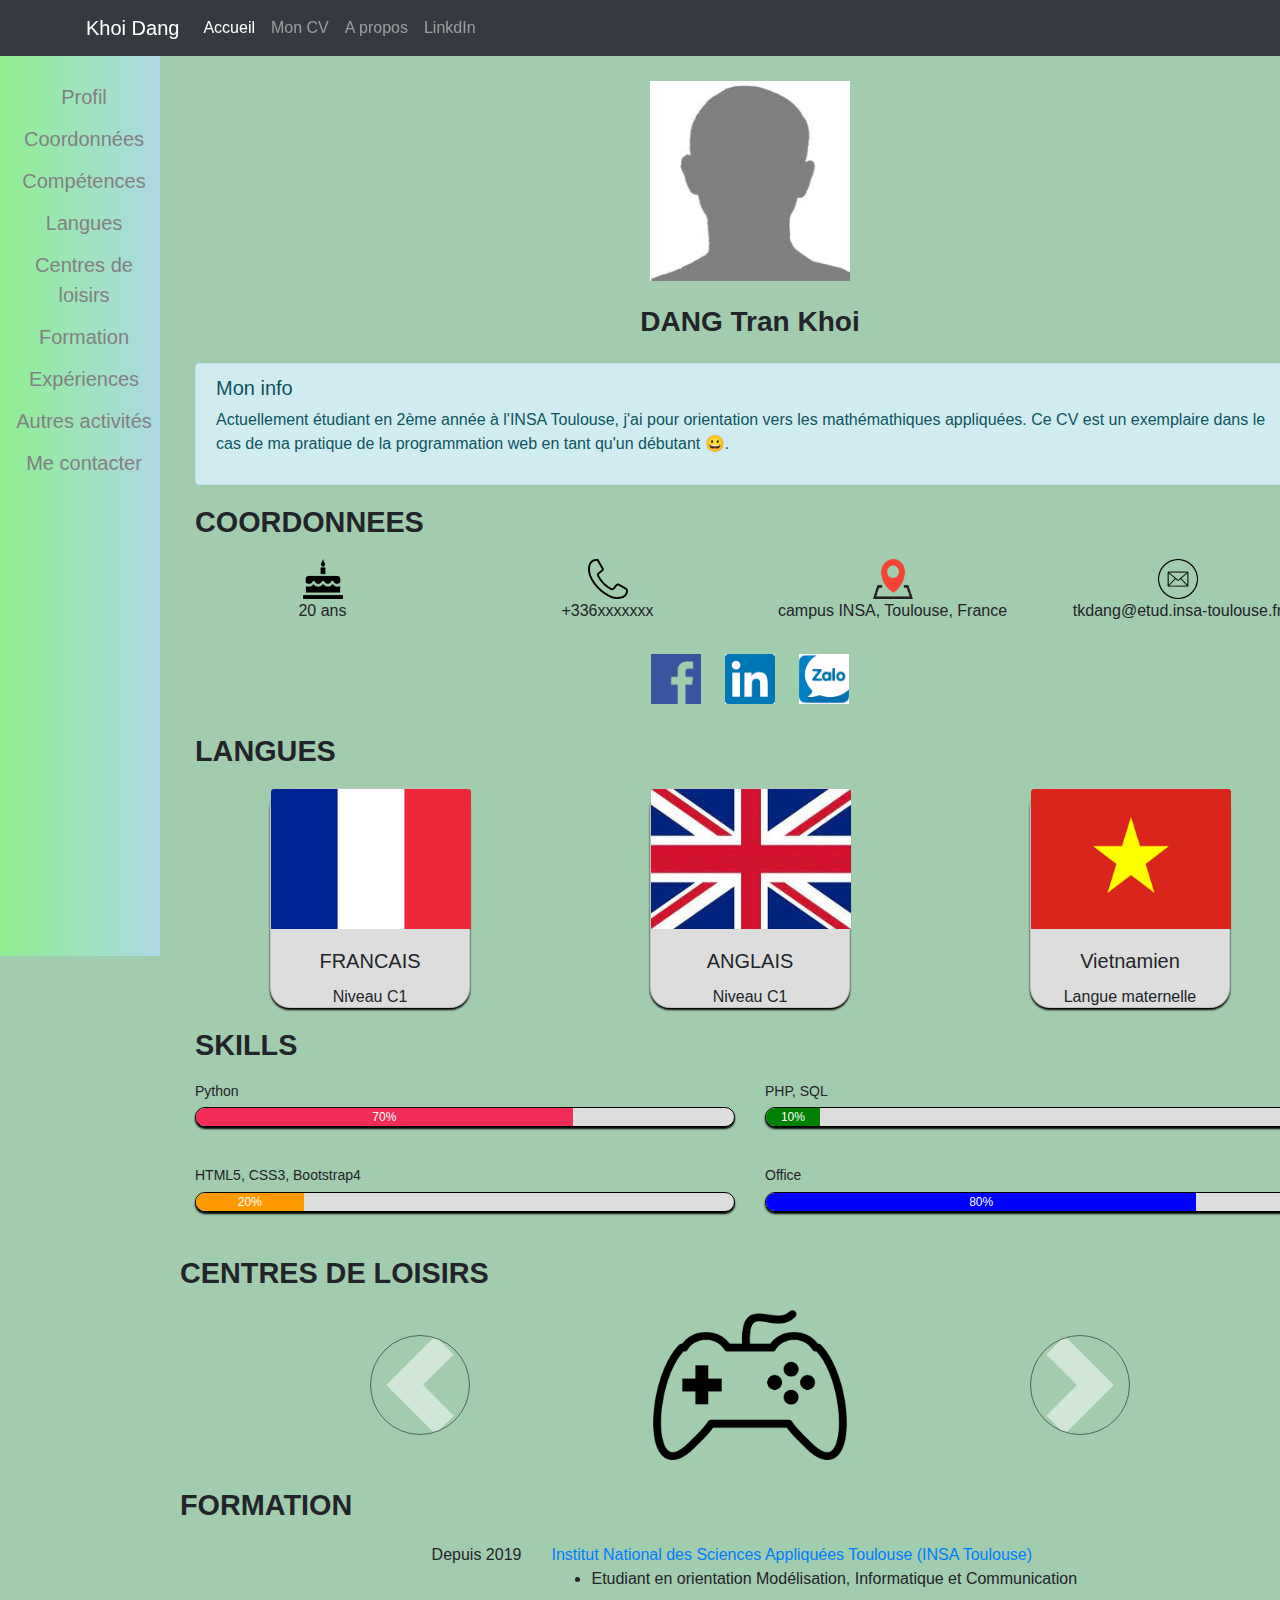
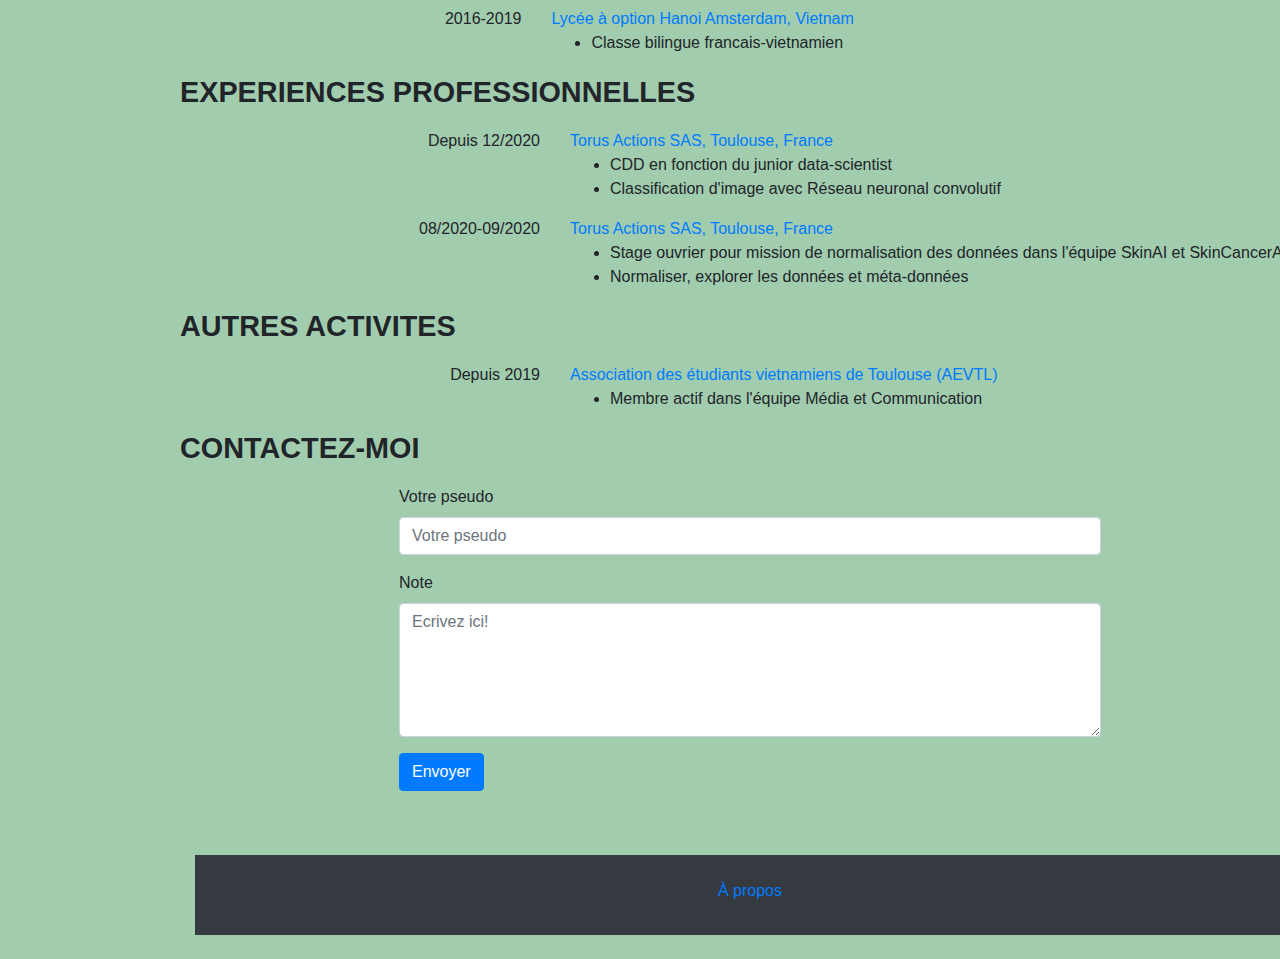
==== commit e232dc34: "fix text" ====
--- a/index.html
+++ b/index.html
@@ -128,14 +128,14 @@
 				<h3 class="progress-title">Python</h3>
 				<div class="progress">
 					<div class="progress-bar" style="width:70%; background:#ef2d56;">
-						<div class="progress-value">65%</div>
+						<div class="progress-value">70%</div>
 					</div>
 				</div>
 
 				<h3 class="progress-title">HTML5, CSS3, Bootstrap4</h3>
 				<div class="progress">
 					<div class="progress-bar" style="width:20%; background:#ff9900;">
-						<div class="progress-value">87%</div>
+						<div class="progress-value">20%</div>
 					</div>
 				</div>
 			</div>
